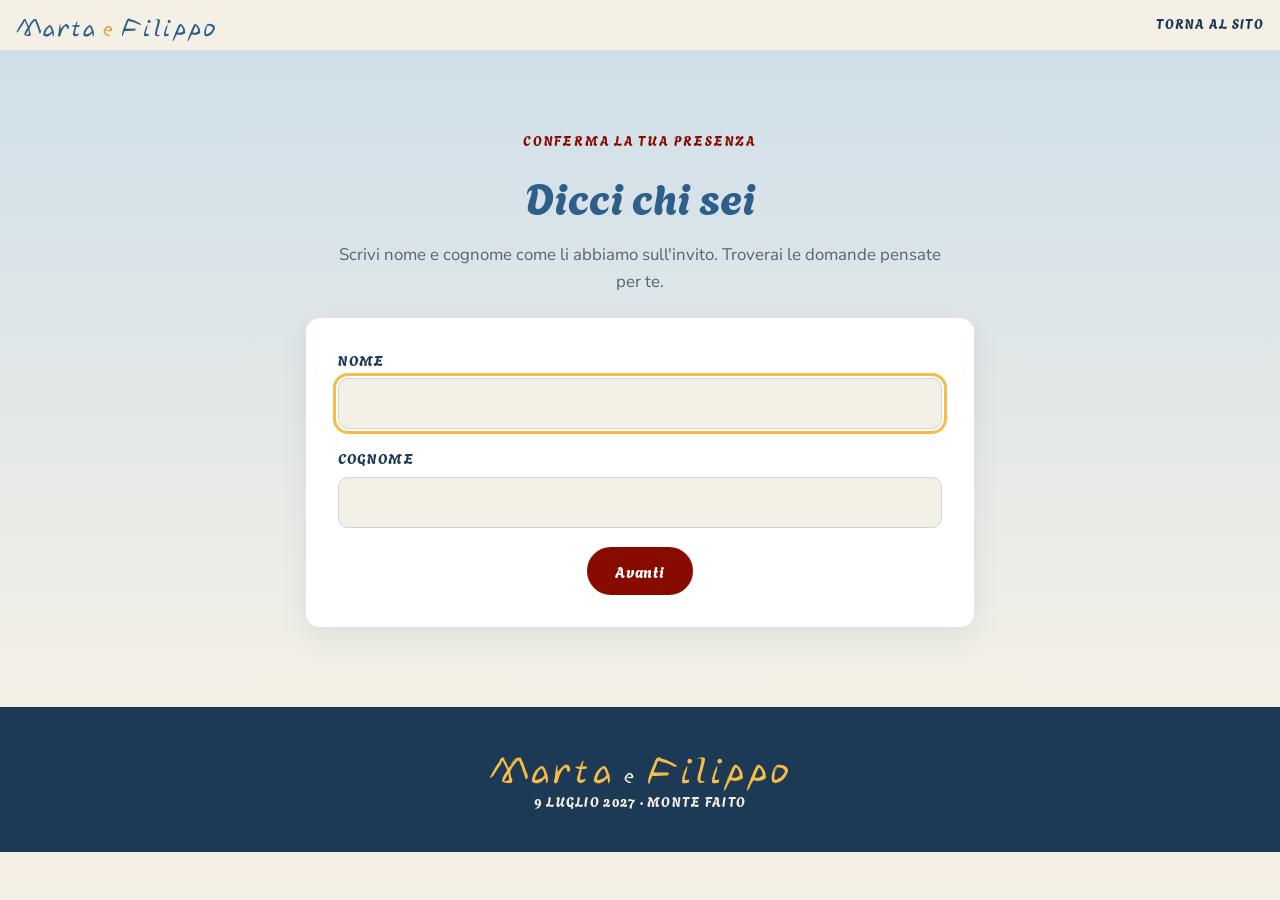
==== accedi.html @ 9f09ac5f "Aggiornamento sito Co-Authored-By: Claude Fable 5.1 <noreply@anthropic.com>" ====
<!DOCTYPE html>
<html lang="it">
<head>
<meta charset="utf-8">
<meta name="viewport" content="width=device-width, initial-scale=1, viewport-fit=cover">
<title>Conferma presenza · Marta e Filippo</title>
<meta name="robots" content="noindex">
<link rel="stylesheet" href="https://fonts.googleapis.com/css2?family=Yuji+Boku&family=Agbalumo&family=Nunito+Sans:ital,wght@0,400;0,600;1,400&display=swap">
<link rel="stylesheet" href="stile.css">
</head>
<body>
<header class="topbar"><a class="marchio" href="index.html">Marta <span>e</span> Filippo</a><nav class="nav"><a href="index.html">Torna al sito</a></nav></header>
<main>
<section class="banda azzurro">
  <div class="wrap stretto">
    <p class="etichetta centro">Conferma la tua presenza</p>
    <h2 class="titolo">Dicci chi sei</h2>
    <p class="lead centro tenue">Scrivi nome e cognome come li abbiamo sull'invito. Troverai le domande pensate per te.</p>

    <form class="modulo" id="formAccesso" novalidate>
      <div class="campo">
        <label for="nome">Nome</label>
        <input id="nome" name="nome" type="text" autocomplete="given-name" required autofocus>
      </div>
      <div class="campo">
        <label for="cognome">Cognome</label>
        <input id="cognome" name="cognome" type="text" autocomplete="family-name" required>
      </div>
      <div class="pulsanti"><button class="btn" type="submit" id="invia">Avanti</button></div>
      <p class="avviso" id="esito" hidden></p>
      <p class="prova" id="notaProva" hidden>Modalità prova: il backend non è ancora collegato. Prova con <b>Prova Faito</b>, <b>Prova Aperitivo</b>, <b>Prova Altrove</b> o <b>Prova Roma</b>.</p>
    </form>
  </div>
</section>
</main>
<footer class="piede"><p class="nomi">Marta <span class="e">e</span> Filippo</p><p>9 luglio 2027 · Monte Faito</p></footer>

<script src="config.js"></script>
<script src="comune.js"></script>
<script>
(function () {
  var C = window.Comune;
  var form = document.getElementById('formAccesso');
  var esito = document.getElementById('esito');
  var invia = document.getElementById('invia');
  if (C.MODALITA_PROVA) document.getElementById('notaProva').hidden = false;

  function mostra(msg, tipo) { esito.innerHTML = msg; esito.className = 'avviso' + (tipo ? ' ' + tipo : ''); esito.hidden = false; }
  var aiuto = C.CONFIG.contattoAiuto && C.CONFIG.contattoAiuto !== '#####' ? ' Se pensi sia un errore scrivici: ' + C.esc(C.CONFIG.contattoAiuto) : '';

  form.addEventListener('submit', function (e) {
    e.preventDefault();
    var nome = document.getElementById('nome').value.trim();
    var cognome = document.getElementById('cognome').value.trim();
    if (!nome || !cognome) { mostra('Servono sia il nome sia il cognome.', 'errore'); return; }
    invia.disabled = true; invia.textContent = 'Un momento…'; esito.hidden = true;
    C.api('verifica', { nome: nome, cognome: cognome }).then(function (r) {
      invia.disabled = false; invia.textContent = 'Avanti';
      switch (r.esito) {
        case 'ok':
          C.salvaProfilo(r.profilo);
          location.href = 'rsvp.html';
          break;
        case 'non_trovato':
          mostra('Spiacenti, <b>' + C.esc(nome + ' ' + cognome) + '</b> non risulta tra gli invitati. Controlla l\'ortografia, prova a invertire nome e cognome, oppure usa il nome di chi ha ricevuto l\'invito.' + aiuto, 'errore');
          break;
        case 'ambiguo':
          mostra('Ci sono più invitati con questo nome. Scrivici e ti aiutiamo noi.' + aiuto, 'errore');
          break;
        case 'roma':
          mostra('Ciao ' + C.esc(r.nome || '') + '! Il tuo invito è per la festa di Roma: il sito dedicato arriva presto.');
          break;
        case 'dati_mancanti':
          mostra('Servono sia il nome sia il cognome.', 'errore');
          break;
        default:
          mostra('Qualcosa non ha funzionato (' + C.esc(r.esito || 'errore') + '). Riprova tra poco.' + aiuto, 'errore');
      }
    }).catch(function () {
      invia.disabled = false; invia.textContent = 'Avanti';
      mostra('Non riesco a raggiungere il servizio. Controlla la connessione e riprova.' + aiuto, 'errore');
    });
  });
})();
</script>
</body>
</html>
---- stile.css ----
/* Stile condiviso dalle tre pagine (landing, accesso, form).
   Layout: pagina unica a bande piene; i colori vengono dal save the date (guida di stile approvata).
   Tema unico chiaro, per scelta. */
:root {
  --cielo: #3878a8;
  --mare: #2d5f8a;
  --notte: #1c3a56;
  --azzurro: #cfdfe9;
  --nuvola: #f4f0e6;
  --giallo: #f6bc46;
  --oro: #daa14a;
  --rosso: #880b00;
  --verde: #445618;
  --verde-chiaro: #6d8a3a;
  --testo: #1e2d3a;
  --testo-tenue: #556573;
  --carta: #ffffff;

  --font-nomi: "Yuji Boku", "Segoe Script", cursive;
  --font-info: "Agbalumo", "Trebuchet MS", sans-serif;
  --font-testo: "Nunito Sans", "Segoe UI", sans-serif;

  --gl: max(16px, env(safe-area-inset-left, 0px));
  --gr: max(16px, env(safe-area-inset-right, 0px));
  --largo: 1040px;
  --stretto: 700px;
  --raggio: 14px;
}
* { box-sizing: border-box; }
html { scroll-behavior: smooth; scroll-padding-top: 70px; }
@media (prefers-reduced-motion: reduce) { html { scroll-behavior: auto; } }
body { margin: 0; background: var(--nuvola); color: var(--testo); font-family: var(--font-testo); font-size: 1.05rem; line-height: 1.6; }
img { max-width: 100%; height: auto; display: block; }
[hidden] { display: none !important; }
h1, h2, h3, p { margin: 0; }
h1, h2, h3 { text-wrap: balance; }
a { color: var(--mare); }
:focus-visible { outline: 3px solid var(--giallo); outline-offset: 2px; }

.seg { background: #fff3c4; border-bottom: 2px dotted var(--oro); padding: 0 .15em; font-family: var(--font-info); font-size: .9em; }

/* ---- contenitori e bande ---- */
.banda { padding-block: clamp(3rem, 7vw, 5rem); background: var(--nuvola); position: relative; }
.banda.azzurro { background: linear-gradient(180deg, var(--azzurro), var(--nuvola)); }
.banda.cielo { background: linear-gradient(180deg, var(--cielo) 0%, var(--mare) 100%); color: var(--carta); }
.banda.notte { background: var(--notte); color: var(--nuvola); }
.banda.foto { color: var(--carta); background-size: cover; background-position: center; }
.banda.foto::before { content: ""; position: absolute; inset: 0; background: linear-gradient(180deg, rgba(28,58,86,.35), rgba(28,58,86,.7)); }
.banda.foto > * { position: relative; }
.banda.cielo h2, .banda.notte h2, .banda.foto h2 { color: var(--giallo); }
.banda.cielo a, .banda.notte a, .banda.foto a { color: var(--carta); }
.banda.foto p, .banda.foto h2 { text-shadow: 0 1px 10px rgba(0,0,0,.35); }
.wrap { max-width: var(--largo); margin-inline: auto; padding-left: var(--gl); padding-right: var(--gr); display: grid; gap: 1.4rem; }
.wrap.stretto { max-width: var(--stretto); }
.centro { text-align: center; }
.lead { max-width: 62ch; margin-inline: auto; }
.tenue { color: var(--testo-tenue); }
.banda.cielo .tenue, .banda.notte .tenue, .banda.foto .tenue { color: var(--azzurro); }

h2.titolo { font-family: var(--font-info); font-weight: 400; font-size: clamp(1.9rem, 5vw, 2.6rem); color: var(--mare); line-height: 1.1; text-align: center; }
h3 { font-family: var(--font-info); font-weight: 400; font-size: 1.15rem; }
.etichetta { font-family: var(--font-info); font-size: .8rem; letter-spacing: .14em; text-transform: uppercase; color: var(--rosso); }
.banda.cielo .etichetta, .banda.notte .etichetta, .banda.foto .etichetta { color: var(--giallo); }
.nomi { font-family: var(--font-nomi); font-size: clamp(3rem, 10vw, 5.6rem); line-height: 1; color: var(--oro); }
.nomi .e { color: var(--rosso); font-size: .55em; }
.banda.cielo .nomi { color: var(--giallo); }
.banda.cielo .nomi .e { color: var(--nuvola); }
.info-riga { font-family: var(--font-info); font-size: 1.05rem; letter-spacing: .08em; text-transform: uppercase; }

/* ---- barra di navigazione ---- */
.topbar { position: sticky; top: env(safe-area-inset-top, 0px); z-index: 20; display: flex; align-items: center; justify-content: space-between; gap: 1rem; flex-wrap: wrap; padding-block: .55rem; padding-left: var(--gl); padding-right: var(--gr); background: rgba(244,240,230,.92); backdrop-filter: blur(8px); border-bottom: 1px solid #e3ddd0; }
body::before { content: ""; position: fixed; inset: 0 0 auto; height: env(safe-area-inset-top, 0px); z-index: 10; background: var(--nuvola); }
.marchio { font-family: var(--font-nomi); font-size: 1.6rem; color: var(--mare); text-decoration: none; line-height: 1; }
.marchio span { color: var(--oro); font-size: .8em; }
.nav { display: flex; gap: 1.1rem; flex-wrap: wrap; }
.nav a { font-family: var(--font-info); font-size: .8rem; letter-spacing: .1em; text-transform: uppercase; text-decoration: none; color: var(--notte); padding: .3rem 0; border-bottom: 2px solid transparent; }
.nav a:hover { border-bottom-color: var(--giallo); }
.menu-toggle { display: none; font-family: var(--font-info); font-size: .8rem; letter-spacing: .1em; text-transform: uppercase; background: none; border: 1px solid var(--mare); color: var(--mare); border-radius: 999px; padding: .4rem .9rem; cursor: pointer; }
@media (max-width: 680px) {
  .menu-toggle { display: inline-block; }
  .nav { display: none; width: 100%; flex-direction: column; gap: .2rem; padding-top: .4rem; }
  .nav.aperto { display: flex; }
}

/* ---- pulsanti ---- */
.btn { display: inline-block; font-family: var(--font-info); font-size: .95rem; letter-spacing: .06em; color: var(--carta); background: var(--rosso); border: 2px solid var(--rosso); border-radius: 999px; padding: .8rem 1.6rem; text-decoration: none; cursor: pointer; line-height: 1.2; }
.btn:hover { filter: brightness(.92); }
.btn.giallo { background: var(--giallo); border-color: var(--giallo); color: var(--notte); }
.btn.vuoto { background: transparent; color: var(--mare); border-color: var(--mare); }
.btn.vuoto:hover { background: var(--mare); color: var(--carta); filter: none; }
.banda.cielo .btn.vuoto, .banda.foto .btn.vuoto, .banda.notte .btn.vuoto { color: var(--carta); border-color: var(--carta); }
.btn[disabled] { opacity: .6; cursor: wait; }
.pulsanti { display: flex; gap: .8rem; flex-wrap: wrap; justify-content: center; }

/* ---- intro: foto a tutta altezza a sinistra, invito grande a destra ---- */
.sez-intro { padding: 0; }
.sez-intro .intro-griglia { display: grid; grid-template-columns: minmax(0, 46%) minmax(0, 1fr); min-height: 100vh; min-height: 100svh; }
.sez-intro .intro-griglia .foto { position: relative; margin: 0; width: calc(100vh * 0.75); width: calc(100svh * 0.75); max-width: 100%; height: auto; min-height: 100%; aspect-ratio: auto; border-radius: 0; box-shadow: none; justify-self: end; }
.sez-intro .intro-griglia .foto img { position: absolute; inset: 0; width: 100%; height: 100%; object-fit: cover; object-position: center 45%; }
.intro-testo { display: grid; gap: 1.4rem; align-content: center; justify-items: start; text-align: left; padding-block: 3rem; padding-left: clamp(2rem, 6vw, 5rem); padding-right: var(--gr); }
.intro-testo .nomi { font-size: clamp(3.4rem, 8.5vw, 8rem); }
.invito-frase { font-family: var(--font-info); font-size: clamp(1.5rem, 2.6vw, 2.3rem); color: var(--rosso); line-height: 1.2; }
.intro-testo .info-riga { color: var(--mare); font-size: clamp(1.05rem, 1.6vw, 1.4rem); line-height: 1.5; }
.intro-luogo { font-family: var(--font-info); font-size: clamp(1.7rem, 3vw, 2.8rem); color: var(--mare); line-height: 1.1; margin-top: -.6rem; }
@media (max-width: 760px) {
  .sez-intro .intro-griglia { grid-template-columns: 1fr; min-height: 0; }
  .sez-intro .intro-griglia .foto { aspect-ratio: auto; width: 100%; height: 100vh; height: 100svh; }
  .sez-intro .intro-griglia .foto img { object-position: center 60%; }
  .intro-testo { justify-items: stretch; text-align: center; padding: 1.4rem var(--gr) 2.4rem var(--gl); gap: .7rem; }
  .intro-testo > * { max-width: 100%; min-width: 0; overflow-wrap: anywhere; }
  .intro-testo .nomi { font-size: clamp(3rem, 12vw, 4.6rem); max-width: 100%; }
  .invito-frase { font-size: 1.5rem; }
  .intro-luogo { font-size: 1.9rem; margin-top: -.3rem; }
}
.foto { border-radius: var(--raggio); overflow: hidden; box-shadow: 0 16px 40px rgba(28,58,86,.18); aspect-ratio: 3 / 2; max-width: 100%; background: linear-gradient(135deg, var(--azzurro), var(--cielo)); display: grid; place-items: center; color: var(--carta); font-family: var(--font-info); letter-spacing: .1em; text-transform: uppercase; }
.foto img { width: 100%; height: 100%; object-fit: cover; }
.foto.verticale { aspect-ratio: 3 / 4; max-width: 420px; margin-inline: auto; }
.countdown { display: flex; justify-content: center; gap: clamp(.8rem, 4vw, 2rem); font-variant-numeric: tabular-nums; margin-top: .5rem; }
.countdown div { display: grid; justify-items: center; min-width: 3.2rem; }
.countdown b { font-family: var(--font-nomi); font-size: clamp(2.2rem, 7vw, 3.4rem); line-height: 1; color: var(--cielo); }
.banda.cielo .countdown b { color: var(--giallo); }
.countdown small { font-family: var(--font-info); font-size: .68rem; letter-spacing: .16em; text-transform: uppercase; color: var(--testo-tenue); }
.banda.cielo .countdown small { color: var(--azzurro); }

/* ---- schede ---- */
.schede { display: grid; grid-template-columns: repeat(auto-fit, minmax(min(100%, 260px), 1fr)); gap: 1.2rem; }
.scheda { background: var(--carta); color: var(--testo); border-radius: var(--raggio); padding: 1.4rem; border-top: 5px solid var(--giallo); display: grid; gap: .5rem; align-content: start; min-width: 0; }
.scheda .etichetta { color: var(--rosso); }
.scheda .ora { font-family: var(--font-nomi); font-size: 1.9rem; line-height: 1; color: var(--cielo); }
.scheda .btn { justify-self: start; margin-top: .3rem; }
.scheda ul { margin: 0; padding-left: 1.1rem; display: grid; gap: .3rem; }


/* ---- location: foto intera a tutta larghezza, scritta bianca sopra ---- */
.sez-location { padding: 0; }
.loc-foto { position: relative; width: 100%; }
.loc-foto img { width: 100%; height: auto; display: block; }
.loc-foto::after { content: ""; position: absolute; inset: 0; background: linear-gradient(180deg, rgba(28,58,86,.15), rgba(28,58,86,.45)); }
.loc-testo { position: absolute; inset: 0; z-index: 1; display: grid; align-content: center; justify-items: center; gap: .4rem; text-align: center; color: var(--carta); padding-left: var(--gl); padding-right: var(--gr); text-shadow: 0 2px 14px rgba(0,0,0,.45); }
.loc-testo h2 { font-family: var(--font-info); font-weight: 400; font-size: clamp(2rem, 6vw, 5rem); line-height: 1.05; color: var(--carta); }
.loc-testo p { font-family: var(--font-info); font-size: clamp(1rem, 2.2vw, 1.8rem); letter-spacing: .08em; text-transform: uppercase; }
.loc-btn-pc { margin-top: 1.2rem; }
.loc-btn-tel { display: none; }
@media (max-width: 760px) {
  .loc-testo { gap: .1rem; }
  .loc-testo h2 { font-size: clamp(1.6rem, 8vw, 2.4rem); }
  .loc-testo p { font-size: .8rem; }
  .loc-btn-pc { display: none; }
  .loc-btn-tel { display: flex; justify-content: center; padding: 1.4rem var(--gr) 1.8rem var(--gl); }
}

/* ---- programma ---- */
.timeline { list-style: none; margin: 0; padding: 0; display: grid; gap: 1rem; max-width: 520px; margin-inline: auto; }
.timeline li { display: grid; grid-template-columns: 8.5rem 1fr; gap: 1rem; align-items: center; padding-bottom: 1rem; border-bottom: 1px dashed rgba(45,95,138,.35); }
.timeline li:last-child { border-bottom: 0; }
.timeline time { font-family: var(--font-info); font-size: 1.1rem; color: var(--cielo); line-height: 1.2; font-variant-numeric: tabular-nums; white-space: nowrap; letter-spacing: .04em; }
@media (max-width: 760px) {
  .timeline li { grid-template-columns: 1fr; gap: .15rem; }
  .timeline time { font-size: 1rem; }
}
.timeline b { font-family: var(--font-info); font-weight: 400; font-size: 1rem; letter-spacing: .06em; text-transform: uppercase; color: var(--notte); display: block; }
.timeline p { color: var(--testo-tenue); }
.consigli { background: var(--carta); border-radius: var(--raggio); padding: 1.4rem; display: grid; gap: .5rem; }
.consigli ul { margin: 0; padding-left: 1.2rem; display: grid; gap: .3rem; }

/* ---- weekend ---- */
.giorni { display: grid; grid-template-columns: repeat(auto-fit, minmax(min(100%, 240px), 1fr)); gap: 1.2rem; }
.giorno { background: rgba(255,255,255,.12); border: 1px solid rgba(255,255,255,.25); border-radius: var(--raggio); padding: 1.3rem; display: grid; gap: .4rem; align-content: start; }
.giorno h3 { color: var(--giallo); }
.giorno ul { margin: 0; padding-left: 1.1rem; display: grid; gap: .3rem; }

/* ---- regalo ---- */
.iban { background: var(--carta); color: var(--testo); border-radius: var(--raggio); padding: 1.4rem; display: grid; gap: .5rem; justify-items: center; max-width: 560px; margin-inline: auto; text-align: center; }
.iban b { font-family: var(--font-info); font-weight: 400; letter-spacing: .08em; font-size: .85rem; text-transform: uppercase; color: var(--notte); margin-right: .4rem; }
.iban code { font-size: 1.05rem; letter-spacing: .05em; word-break: break-all; }

/* ---- piede ---- */
.piede { background: var(--notte); color: var(--nuvola); text-align: center; padding-block: 2.5rem; padding-left: var(--gl); padding-right: var(--gr); display: grid; gap: .4rem; font-family: var(--font-info); letter-spacing: .1em; text-transform: uppercase; font-size: .8rem; }
.piede .nomi { font-size: 2.4rem; color: var(--giallo); text-transform: none; letter-spacing: 0; }
.piede .nomi .e { color: var(--nuvola); }

/* ---- moduli (accesso e rsvp) ---- */
.modulo { background: var(--carta); border-radius: var(--raggio); padding: clamp(1.2rem, 4vw, 2rem); display: grid; gap: 1.2rem; box-shadow: 0 10px 30px rgba(28,58,86,.08); color: var(--testo); }
.campo { display: grid; gap: .4rem; margin: 0; padding: 0; border: 0; min-width: 0; }
.campo label, .campo legend { font-family: var(--font-info); font-size: .85rem; letter-spacing: .08em; text-transform: uppercase; color: var(--notte); }
.campo input[type="text"], .campo input[type="email"], .campo input[type="tel"], .campo textarea { font: inherit; padding: .7rem .9rem; border: 1px solid #c9d6e2; border-radius: 10px; background: var(--nuvola); width: 100%; color: var(--testo); }
.campo .aiuto { font-size: .9rem; color: var(--testo-tenue); }
.scelte { display: flex; gap: 1.2rem 1.6rem; flex-wrap: wrap; }
.scelte label { font-family: var(--font-testo); font-size: 1rem; letter-spacing: 0; text-transform: none; color: var(--testo); display: flex; align-items: center; gap: .45rem; }
.scelte input { width: 1.1rem; height: 1.1rem; accent-color: var(--rosso); }
.blocco { display: grid; gap: .9rem; padding-top: 1.2rem; border-top: 1px dashed rgba(45,95,138,.3); }
.blocco:first-child { border-top: 0; padding-top: 0; }
.blocco h3 { color: var(--mare); font-size: 1.3rem; }
.avviso { border-radius: 10px; padding: .9rem 1.1rem; background: var(--azzurro); color: var(--notte); }
.avviso.errore { background: #fbe3e0; color: var(--rosso); }
.avviso.ok { background: #e6efd9; color: var(--verde); }
.saluto { font-family: var(--font-nomi); font-size: clamp(2rem, 6vw, 3rem); line-height: 1.1; color: var(--oro); }
.prova { font-size: .85rem; color: var(--testo-tenue); border: 1px dashed var(--oro); border-radius: 10px; padding: .6rem .9rem; }

/* ---- badge "Powered by Netlify": resta visibile, ma sul telefono va in alto a destra
   sopra il cielo della foto, dove non copre testi né pulsanti ---- */
@media (max-width: 760px) {
  #nl-badge-frame { top: 10px !important; bottom: auto !important; right: 10px !important; transform: scale(.85) !important; transform-origin: top right !important; }
}
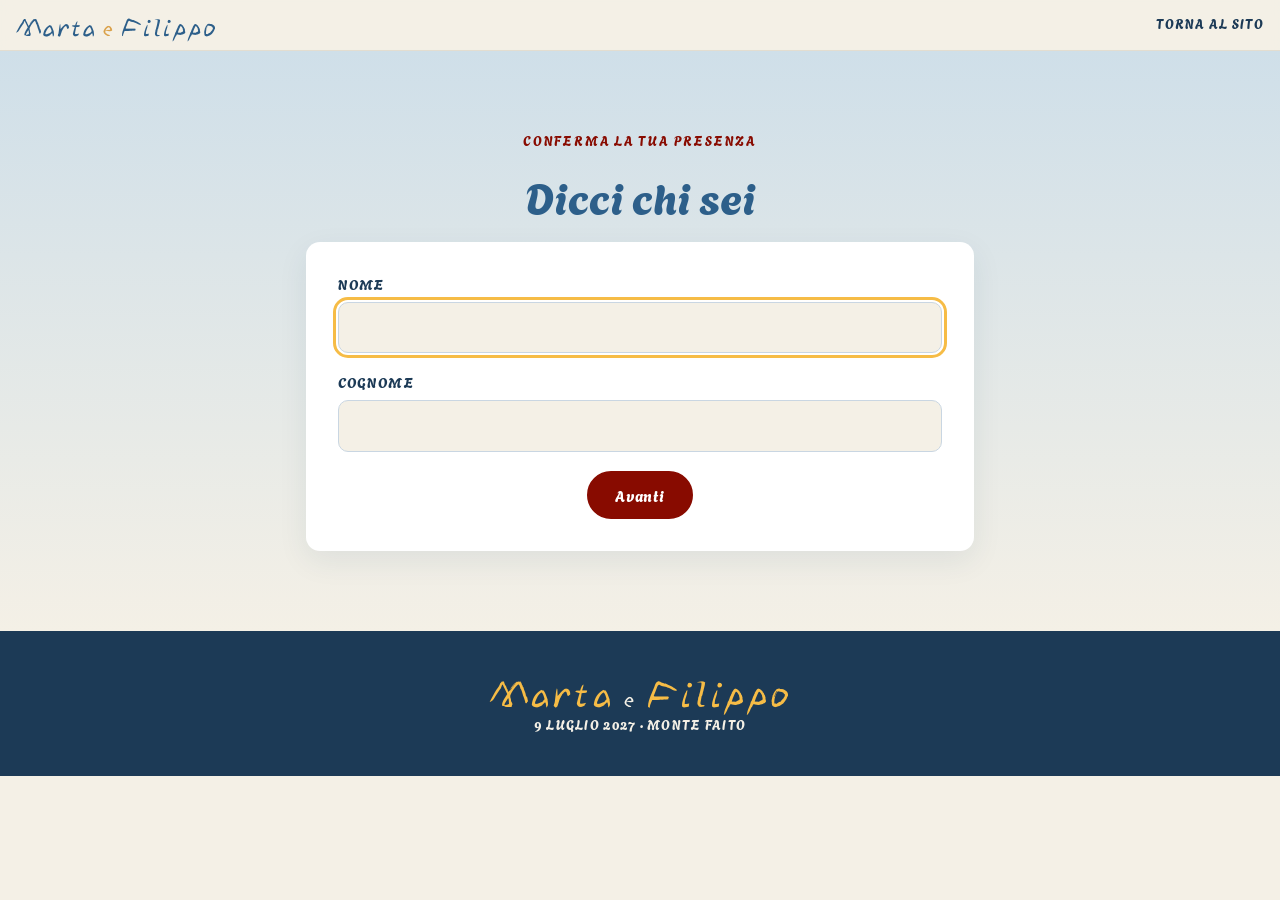
==== commit e46ceac9: "Aggiornamento sito Co-Authored-By: Claude Fable 5.1 <noreply@anthropic.com>" ====
--- a/accedi.html
+++ b/accedi.html
@@ -15,7 +15,6 @@
   <div class="wrap stretto">
     <p class="etichetta centro">Conferma la tua presenza</p>
     <h2 class="titolo">Dicci chi sei</h2>
-    <p class="lead centro tenue">Scrivi nome e cognome come li abbiamo sull'invito. Troverai le domande pensate per te.</p>
 
     <form class="modulo" id="formAccesso" novalidate>
       <div class="campo">
